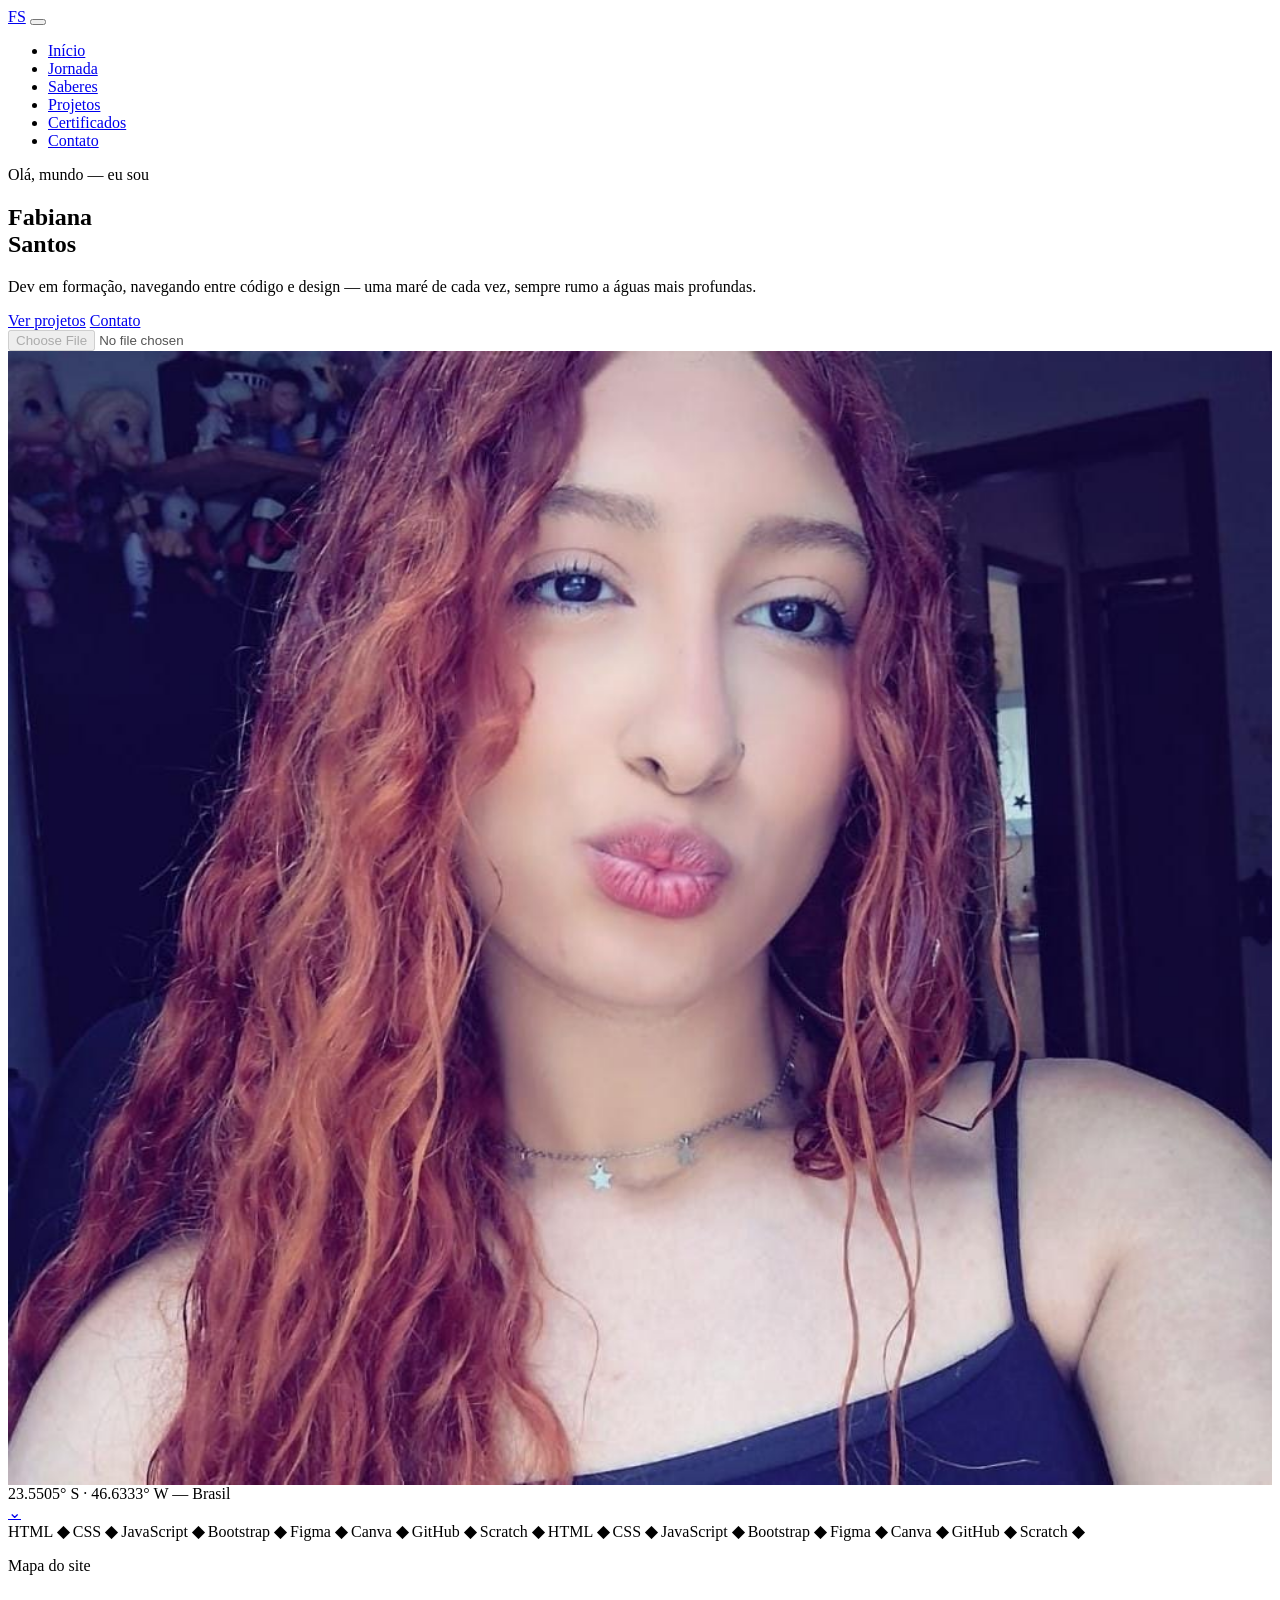
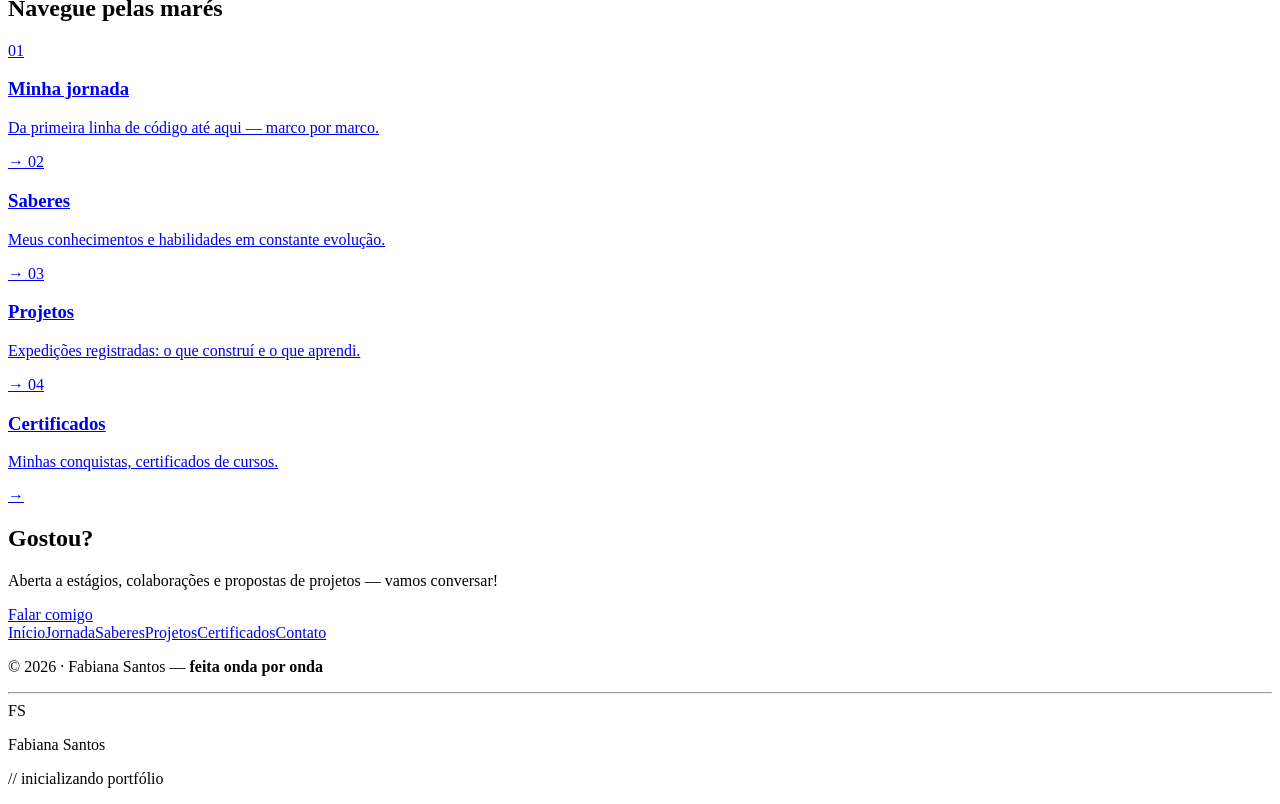
==== index.html @ b96bbedb "Add files via upload" ====
<!DOCTYPE html>
<html lang="pt-BR">
<head>
  <meta charset="UTF-8">
  <meta name="viewport" content="width=device-width, initial-scale=1, viewport-fit=cover">
  <title>Fabiana Santos · Portfólio</title>
  <meta name="description" content="Portfólio de Fabiana Santos — dev em formação navegando entre código e design.">
  <link rel="icon" href="data:image/svg+xml,%3Csvg xmlns='http://www.w3.org/2000/svg' viewBox='0 0 24 24'%3E%3Crect width='24' height='24' rx='6' fill='%2304081C'/%3E%3Ccircle cx='12' cy='12' r='6' fill='none' stroke='%2339D6FF' stroke-width='2'/%3E%3Ccircle cx='12' cy='12' r='2.5' fill='%237CF5D4'/%3E%3C/svg%3E">
  <link rel="preconnect" href="https://fonts.googleapis.com">
  <link rel="preconnect" href="https://fonts.gstatic.com" crossorigin>
  <link href="https://fonts.googleapis.com/css2?family=Syne:wght@700;800&family=Outfit:wght@300;400;500;600&family=Space+Mono:wght@400;700&display=swap" rel="stylesheet">
  <link rel="stylesheet" href="css/style.css">
</head>
<body>

<nav class="nav-fixa" aria-label="Principal">
  <a class="logo" href="index.html">FS</a>
  <button class="nav-toggle" aria-expanded="false" aria-label="Abrir ou fechar o menu"><span></span><span></span><span></span></button>
  <ul class="menu">
    <li><a href="index.html" class="ativo">Início</a></li>
    <li><a href="jornada.html">Jornada</a></li>
    <li><a href="saberes.html">Saberes</a></li>
    <li><a href="projetos.html">Projetos</a></li>
    <li><a href="certificados.html">Certificados</a></li>
    <li><a href="contato.html">Contato</a></li>
  </ul>
</nav>

<main>
  <section class="hero">
    <div class="hero-grid">
      <div class="hero-copy">
        <p class="kicker sobe" style="animation-delay:.1s">Olá, mundo — eu sou</p>
        <h1 class="sobe" style="animation-delay:.2s">Fabiana<br><span class="grad">Santos</span></h1>
        <p class="lede sobe" style="animation-delay:.35s">Dev em formação, navegando entre código e design — uma maré de cada vez, sempre rumo a águas mais profundas.</p>
        <div class="hero-acoes sobe" style="animation-delay:.5s">
          <a class="btn btn-solido" href="projetos.html">Ver projetos</a>
          <a class="btn btn-linha" href="contato.html">Contato</a>
        </div>
      </div>
      <figure class="foto-geo sobe" style="animation-delay:.3s;margin:0">
        <label class="photo foto-frame" style="cursor:default" aria-label="Foto da Fabiana Santos">
          <input type="file" accept="image/*">
          <img class="foto-inner" src="fotofabiana.jpeg" alt="Foto de Fabiana Santos" style="width:100%;height:100%;object-fit:cover;object-position:center 30%;border-radius:inherit;display:block">
        </label>
        <figcaption>23.5505° S · 46.6333° W — Brasil</figcaption>
      </figure>
    </div>
    <a class="cue" href="#rotas" aria-label="Descer">⌄</a>
  </section>

  <div class="ticker" aria-hidden="true">
    <div class="ticker-track">
      <span>HTML <b>◆</b> CSS <b>◆</b> JavaScript <b>◆</b> Bootstrap <b>◆</b> Figma <b>◆</b> Canva <b>◆</b> GitHub <b>◆</b> Scratch <b>◆</b></span>
      <span>HTML <b>◆</b> CSS <b>◆</b> JavaScript <b>◆</b> Bootstrap <b>◆</b> Figma <b>◆</b> Canva <b>◆</b> GitHub <b>◆</b> Scratch <b>◆</b></span>
    </div>
  </div>

  <section class="rotas wrap" id="rotas">
    <p class="kicker">Mapa do site</p>
    <h2>Navegue pelas <span class="grad">marés</span></h2>
    <div class="rotas-lista" data-stagger>
      <a class="rota" href="jornada.html">
        <span class="num">01</span>
        <span><h3>Minha jornada</h3><p>Da primeira linha de código até aqui — marco por marco.</p></span>
        <span class="seta">→</span>
      </a>
      <a class="rota" href="saberes.html">
        <span class="num">02</span>
        <span><h3>Saberes</h3><p>Meus conhecimentos e habilidades em constante evolução.</p></span>
        <span class="seta">→</span>
      </a>
      <a class="rota" href="projetos.html">
        <span class="num">03</span>
        <span><h3>Projetos</h3><p>Expedições registradas: o que construí e o que aprendi.</p></span>
        <span class="seta">→</span>
      </a>
      <a class="rota" href="certificados.html">
        <span class="num">04</span>
        <span><h3>Certificados</h3><p>Minhas conquistas, certificados de cursos.</p></span>
        <span class="seta">→</span>
      </a>
    </div>
  </section>

  <section class="wrap">
    <div class="cta-band reveal">
      <h2>Gostou?</h2>
      <p>Aberta a estágios, colaborações e propostas de projetos — vamos conversar!</p>
      <a class="btn btn-solido" href="contato.html">Falar comigo</a>
    </div>
  </section>
</main>

<footer class="rodape">
  <nav class="rodape-nav" aria-label="Rodapé">
    <a href="index.html">Início</a><a href="jornada.html">Jornada</a><a href="saberes.html">Saberes</a><a href="projetos.html">Projetos</a><a href="certificados.html">Certificados</a><a href="contato.html">Contato</a>
  </nav>
  <p class="creditos">© <span data-ano>2026</span> · Fabiana Santos — <b>feita onda por onda</b></p>
  <hr class="fio">
</footer>

<div class="splash" aria-hidden="true">
  <div class="splash-caixa">
    <div class="splash-ring">FS</div>
    <p class="splash-nome">Fabiana Santos</p>
    <p class="splash-sub">// inicializando portfólio</p>
  </div>
</div>

<script src="js/main.js"></script>
<script>
  /* Foto fixa no código: desliga o seletor de arquivo "clique para escolher" */
  document.querySelectorAll('.foto-frame input[type="file"]').forEach(function (inp) { inp.disabled = true; });
</script>
</body>
</html>
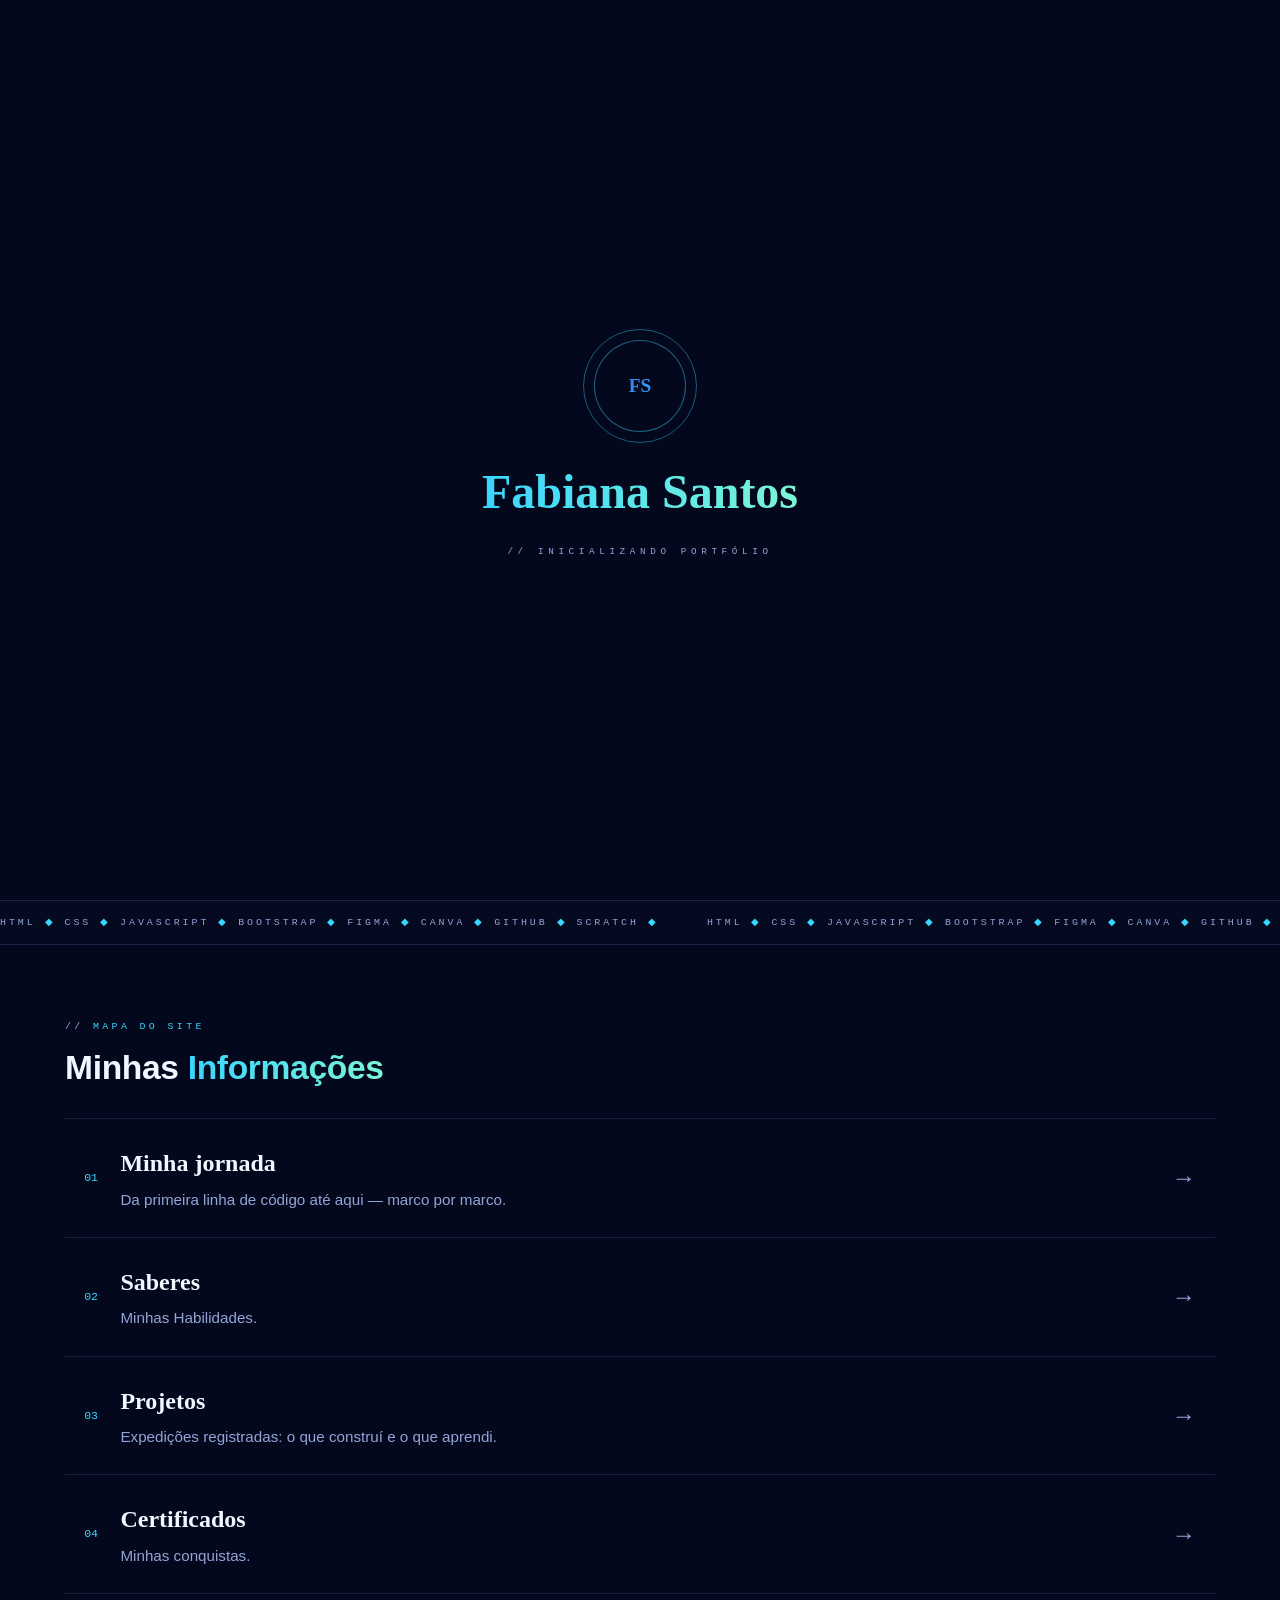
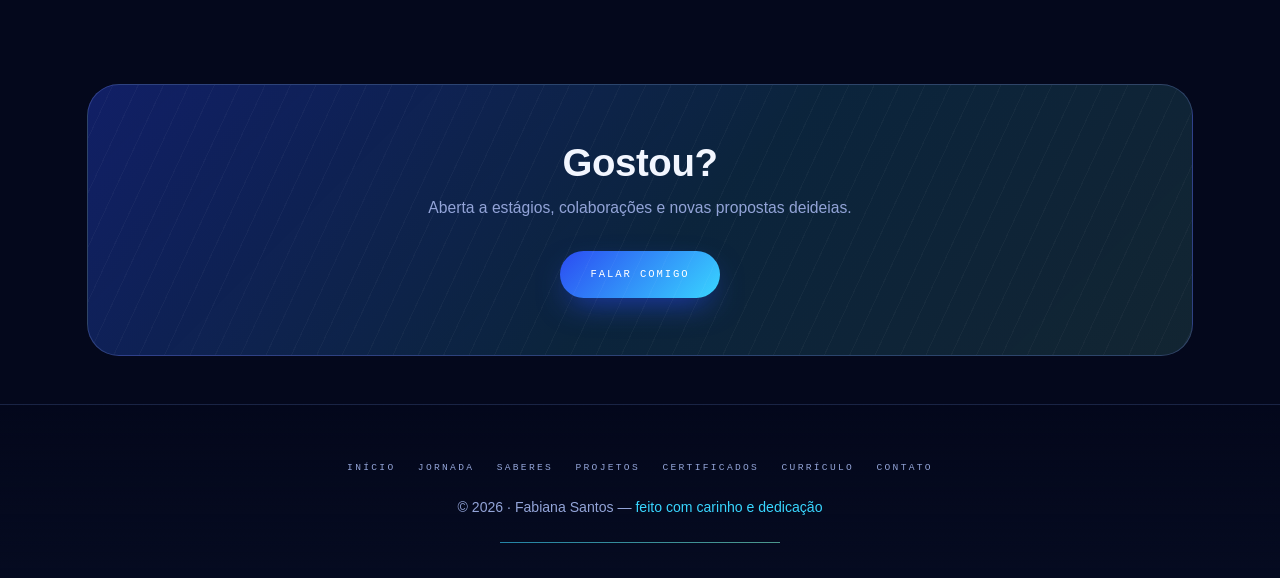
==== commit ba1b2c1d: "Add files via upload" ====
--- a/index.html
+++ b/index.html
@@ -22,6 +22,7 @@
     <li><a href="saberes.html">Saberes</a></li>
     <li><a href="projetos.html">Projetos</a></li>
     <li><a href="certificados.html">Certificados</a></li>
+    <li><a href="curriculo.html">Currículo</a></li>
     <li><a href="contato.html">Contato</a></li>
   </ul>
 </nav>
@@ -32,7 +33,7 @@
       <div class="hero-copy">
         <p class="kicker sobe" style="animation-delay:.1s">Olá, mundo — eu sou</p>
         <h1 class="sobe" style="animation-delay:.2s">Fabiana<br><span class="grad">Santos</span></h1>
-        <p class="lede sobe" style="animation-delay:.35s">Dev em formação, navegando entre código e design — uma maré de cada vez, sempre rumo a águas mais profundas.</p>
+        <p class="lede sobe" style="animation-delay:.35s">Dev em formação, explorando o universo do desenvolvimento web.</p>
         <div class="hero-acoes sobe" style="animation-delay:.5s">
           <a class="btn btn-solido" href="projetos.html">Ver projetos</a>
           <a class="btn btn-linha" href="contato.html">Contato</a>
@@ -58,7 +59,7 @@
 
   <section class="rotas wrap" id="rotas">
     <p class="kicker">Mapa do site</p>
-    <h2>Navegue pelas <span class="grad">marés</span></h2>
+    <h2>Minhas <span class="grad">Informações</span></h2>
     <div class="rotas-lista" data-stagger>
       <a class="rota" href="jornada.html">
         <span class="num">01</span>
@@ -67,7 +68,7 @@
       </a>
       <a class="rota" href="saberes.html">
         <span class="num">02</span>
-        <span><h3>Saberes</h3><p>Meus conhecimentos e habilidades em constante evolução.</p></span>
+        <span><h3>Saberes</h3><p>Minhas Habilidades.</p></span>
         <span class="seta">→</span>
       </a>
       <a class="rota" href="projetos.html">
@@ -77,7 +78,7 @@
       </a>
       <a class="rota" href="certificados.html">
         <span class="num">04</span>
-        <span><h3>Certificados</h3><p>Minhas conquistas, certificados de cursos.</p></span>
+        <span><h3>Certificados</h3><p>Minhas conquistas.</p></span>
         <span class="seta">→</span>
       </a>
     </div>
@@ -86,7 +87,7 @@
   <section class="wrap">
     <div class="cta-band reveal">
       <h2>Gostou?</h2>
-      <p>Aberta a estágios, colaborações e propostas de projetos — vamos conversar!</p>
+      <p>Aberta a estágios, colaborações e novas propostas deideias.</p>
       <a class="btn btn-solido" href="contato.html">Falar comigo</a>
     </div>
   </section>
@@ -94,9 +95,9 @@
 
 <footer class="rodape">
   <nav class="rodape-nav" aria-label="Rodapé">
-    <a href="index.html">Início</a><a href="jornada.html">Jornada</a><a href="saberes.html">Saberes</a><a href="projetos.html">Projetos</a><a href="certificados.html">Certificados</a><a href="contato.html">Contato</a>
+    <a href="index.html">Início</a><a href="jornada.html">Jornada</a><a href="saberes.html">Saberes</a><a href="projetos.html">Projetos</a><a href="certificados.html">Certificados</a><a href="curriculo.html">Currículo</a><a href="contato.html">Contato</a>
   </nav>
-  <p class="creditos">© <span data-ano>2026</span> · Fabiana Santos — <b>feita onda por onda</b></p>
+  <p class="creditos">© <span data-ano>2026</span> · Fabiana Santos — <b>feito com carinho e dedicação</b></p>
   <hr class="fio">
 </footer>
 
--- a/css/style.css
+++ b/css/style.css
@@ -0,0 +1,280 @@
+/* ==========================================================================
+   FABIANA SANTOS · MARÉ — Ocean Neon (final)
+   Syne (display) · Outfit (texto) · Space Mono (código/etiquetas)
+   ========================================================================== */
+:root{
+  --noite:#04081C; --noite2:#070D28;
+  --royal:#2B4BF2; --ciano:#39D6FF; --menta:#7CF5D4; --violeta:#8B7CFF;
+  --perola:#F2F6FF; --muted:#93A4D8;
+  --glass:rgba(13,22,54,.55); --borda:rgba(140,165,255,.16);
+  --grad:linear-gradient(90deg,#39D6FF,#7CF5D4);
+  --grad2:linear-gradient(135deg,#2B4BF2,#39D6FF);
+  --sombra:0 30px 70px -25px rgba(0,0,0,.8);
+  --mono:'Space Mono',monospace;
+}
+*,*::before,*::after{box-sizing:border-box}
+html{scroll-behavior:smooth}
+body{
+  margin:0;min-height:100vh;display:flex;flex-direction:column;
+  color:var(--perola);background:var(--noite);
+  font-family:'Outfit',sans-serif;font-size:1rem;line-height:1.72;
+  overflow-x:hidden;
+}
+body::before,body::after{content:"";position:fixed;inset:-30%;z-index:0;pointer-events:none;border-radius:50%;filter:blur(130px)}
+body::before{width:60vw;height:60vw;top:-20vw;left:-15vw;background:radial-gradient(circle,rgba(43,75,242,.34),transparent 65%);animation:deriva1 24s ease-in-out infinite alternate}
+body::after{width:55vw;height:55vw;bottom:-18vw;right:-12vw;background:radial-gradient(circle,rgba(57,214,232,.16),transparent 65%);animation:deriva2 30s ease-in-out infinite alternate}
+@keyframes deriva1{to{transform:translate(9vw,7vh) scale(1.15)}}
+@keyframes deriva2{to{transform:translate(-8vw,-6vh) scale(1.1)}}
+main{flex:1;position:relative;z-index:2}
+h1,h2{font-family:'Syne',sans-serif;font-weight:800;line-height:1.08;letter-spacing:-.01em;color:var(--perola);margin:0}
+a{color:inherit}
+img{max-width:100%}
+::selection{background:rgba(57,214,255,.4);color:#fff}
+::-webkit-scrollbar{width:10px}
+::-webkit-scrollbar-track{background:var(--noite)}
+::-webkit-scrollbar-thumb{background:#1B2C63;border-radius:8px}
+::-webkit-scrollbar-thumb:hover{background:var(--ciano)}
+:focus-visible{outline:2px solid var(--ciano);outline-offset:3px;border-radius:4px}
+[contenteditable]{border-bottom:1px dashed transparent;border-radius:2px;transition:.25s}
+[contenteditable]:hover{background:rgba(57,214,255,.07);border-bottom-color:rgba(57,214,255,.4)}
+[contenteditable]:focus{outline:none;background:rgba(57,214,255,.06);border-bottom-color:var(--ciano)}
+.wrap{width:min(1150px,100%);margin:0 auto;padding:0 1.4rem}
+.grad{background:var(--grad);-webkit-background-clip:text;background-clip:text;color:transparent}
+.kicker{font-family:var(--mono);font-size:.62rem;letter-spacing:.34em;text-transform:uppercase;color:var(--ciano);margin:0 0 .9rem}
+.kicker::before{content:"// ";color:var(--muted)}
+
+/* ---------- pílula de navegação ---------- */
+.nav-fixa{position:fixed;top:14px;left:50%;transform:translateX(-50%);z-index:90;display:flex;align-items:center;gap:.35rem;padding:.4rem .5rem .4rem .55rem;background:rgba(6,12,34,.72);backdrop-filter:blur(18px);-webkit-backdrop-filter:blur(18px);border:1px solid var(--borda);border-radius:999px;box-shadow:var(--sombra);max-width:calc(100vw - 24px)}
+.logo{display:grid;place-items:center;width:36px;height:36px;border-radius:50%;background:var(--grad2);color:#fff;font-family:'Syne';font-weight:800;font-size:.8rem;text-decoration:none;flex:none;box-shadow:0 0 18px rgba(57,214,255,.45)}
+.menu{display:flex;gap:.15rem;list-style:none;margin:0;padding:0}
+.menu a{display:block;padding:.5rem .85rem;border-radius:999px;font-family:var(--mono);font-size:.6rem;letter-spacing:.12em;text-transform:uppercase;color:var(--muted);text-decoration:none;transition:.25s;white-space:nowrap}
+.menu a:hover{color:var(--perola);background:rgba(255,255,255,.06)}
+.menu a.ativo{color:#03142E;background:var(--grad);font-weight:700}
+.nav-toggle{display:none;width:36px;height:36px;border:0;border-radius:50%;background:rgba(255,255,255,.07);cursor:pointer;place-items:center;flex:none}
+.nav-toggle span{display:block;width:16px;height:2px;background:var(--perola);margin:2.5px 0;border-radius:2px;transition:.3s}
+.nav-fixa.aberto .nav-toggle span:nth-child(1){transform:translateY(4.5px) rotate(45deg)}
+.nav-fixa.aberto .nav-toggle span:nth-child(2){opacity:0}
+.nav-fixa.aberto .nav-toggle span:nth-child(3){transform:translateY(-4.5px) rotate(-45deg)}
+
+/* ---------- botões ---------- */
+.btn{display:inline-block;padding:.9rem 1.9rem;border-radius:999px;font-family:var(--mono);font-size:.66rem;letter-spacing:.18em;text-transform:uppercase;text-decoration:none;cursor:pointer;transition:.3s;border:0}
+.btn-solido{background:var(--grad2);color:#fff;box-shadow:0 12px 32px -10px rgba(43,75,242,.75)}
+.btn-solido:hover{transform:translateY(-3px);box-shadow:0 18px 42px -10px rgba(57,214,255,.55)}
+.btn-linha{border:1px solid rgba(57,214,255,.55);color:var(--ciano);background:rgba(57,214,255,.05)}
+.btn-linha:hover{background:rgba(57,214,255,.13);transform:translateY(-3px);box-shadow:0 0 30px rgba(57,214,255,.3)}
+
+/* ---------- hero ---------- */
+.hero{position:relative;min-height:100vh;display:grid;place-items:center;padding:7.5rem 1.4rem 3rem;overflow:hidden}
+.hero-grid{display:grid;grid-template-columns:1.15fr .85fr;gap:3rem;align-items:center;width:min(1150px,100%)}
+.hero h1{font-size:clamp(2.3rem,5.5vw,4rem);text-transform:uppercase}
+.hero .lede{color:var(--muted);font-size:1.05rem;max-width:30rem;margin:1.1rem 0 2rem}
+.hero-acoes{display:flex;gap:.9rem;flex-wrap:wrap}
+.cue{position:absolute;left:50%;bottom:1.4rem;transform:translateX(-50%);color:var(--ciano);opacity:.7;animation:acena 2.2s ease-in-out infinite;text-decoration:none;font-size:1.3rem}
+@keyframes acena{50%{transform:translate(-50%,8px)}}
+.sobe{animation:sobeHero .9s cubic-bezier(.2,.8,.2,1) backwards}
+@keyframes sobeHero{from{opacity:0;transform:translateY(28px)}}
+.foto-geo{position:relative;justify-self:center;width:min(330px,76vw)}
+.foto-frame{position:relative;display:block;width:100%;aspect-ratio:4/5;border-radius:34px;padding:3px;overflow:hidden;cursor:pointer;background:linear-gradient(135deg,rgba(57,214,255,.55),rgba(139,124,255,.45),rgba(124,245,212,.55))}
+.foto-frame::before{content:"";position:absolute;inset:-120%;background:conic-gradient(from 0deg,transparent 0 38%,#39D6FF 48%,#7CF5D4 52%,transparent 62% 100%);animation:gira 5.5s linear infinite}
+@keyframes gira{to{transform:rotate(360deg)}}
+.foto-inner{position:relative;z-index:1;width:100%;height:100%;border-radius:31px;background:#0A1640;display:grid;place-items:center;overflow:hidden;color:var(--muted);font-style:italic;text-align:center;padding:1rem;font-size:.95rem}
+.foto-inner img{position:absolute;inset:0;width:100%;height:100%;object-fit:cover}
+.foto-geo figcaption{position:absolute;left:50%;bottom:-2.1rem;transform:translateX(-50%);font-family:var(--mono);font-size:.55rem;letter-spacing:.28em;color:var(--muted);white-space:nowrap}
+.foto-geo::before{content:"";position:absolute;inset:-26px;border-radius:44px;border:1px dashed rgba(140,165,255,.25);pointer-events:none;animation:gira 40s linear infinite}
+
+/* ---------- letreiro ---------- */
+.ticker{border-block:1px solid var(--borda);background:rgba(8,14,38,.55);overflow:hidden;padding:.8rem 0;position:relative;z-index:2}
+.ticker-track{display:flex;gap:3rem;width:max-content;animation:rola 28s linear infinite;font-family:var(--mono);font-size:.62rem;letter-spacing:.3em;text-transform:uppercase;color:var(--muted)}
+.ticker-track b{color:var(--ciano);font-weight:400}
+@keyframes rola{to{transform:translateX(-50%)}}
+
+/* ---------- rotas (lista da home) ---------- */
+.rotas{padding:4.6rem 0 2.6rem}
+.rotas h2{font-size:clamp(1.5rem,3.4vw,2.1rem);margin-bottom:2rem}
+.rota{display:grid;grid-template-columns:auto 1fr auto;gap:1.4rem;align-items:center;padding:1.5rem 1.2rem;border-top:1px solid var(--borda);text-decoration:none;transition:.3s;position:relative}
+.rota:last-of-type{border-bottom:1px solid var(--borda)}
+.rota .num{font-family:var(--mono);color:var(--ciano);font-size:.72rem}
+.rota h3{font-family:'Syne';font-weight:700;font-size:clamp(1.1rem,2.4vw,1.5rem);margin:0;transition:.3s}
+.rota p{margin:.15rem 0 0;color:var(--muted);font-size:.95rem}
+.rota .seta{font-size:1.5rem;color:var(--muted);transition:.3s}
+.rota:hover{background:rgba(57,214,255,.05);padding-left:1.9rem;border-radius:16px}
+.rota:hover h3{background:var(--grad);-webkit-background-clip:text;background-clip:text;color:transparent}
+.rota:hover .seta{color:var(--ciano);transform:translateX(8px)}
+
+/* ---------- CTA ---------- */
+.cta-band{margin:3rem auto;position:relative;overflow:hidden;border-radius:32px;padding:3.6rem 2rem;text-align:center;background:linear-gradient(135deg,rgba(43,75,242,.35),rgba(57,214,255,.14) 55%,rgba(124,245,212,.12));border:1px solid rgba(140,165,255,.25)}
+.cta-band::before{content:"";position:absolute;inset:0;background:repeating-linear-gradient(115deg,transparent 0 22px,rgba(255,255,255,.03) 22px 23px)}
+.cta-band h2{font-size:clamp(1.6rem,3.8vw,2.4rem);position:relative}
+.cta-band p{color:var(--muted);position:relative;margin:.7rem 0 1.8rem;font-size:.98rem}
+
+/* ---------- rodapé ---------- */
+.rodape{position:relative;z-index:2;padding:3.4rem 1.2rem 2.2rem;text-align:center;border-top:1px solid var(--borda);background:linear-gradient(180deg,transparent,rgba(6,12,34,.8))}
+.rodape-nav{display:flex;gap:1.4rem;justify-content:center;flex-wrap:wrap;margin-bottom:1.2rem}
+.rodape-nav a{font-family:var(--mono);font-size:.6rem;letter-spacing:.24em;text-transform:uppercase;color:var(--muted);text-decoration:none;transition:.25s}
+.rodape-nav a:hover{color:var(--ciano)}
+.creditos{margin:0;color:var(--muted);font-size:.88rem}
+.creditos b{color:var(--ciano);font-weight:400}
+.fio{height:1px;max-width:280px;margin:1.4rem auto 0;border:0;background:var(--grad);opacity:.6}
+
+/* ---------- cabeçalho de página ---------- */
+.cab{position:relative;text-align:center;padding:8rem 1.4rem 3rem;overflow:hidden}
+.num-fantasma{position:absolute;left:50%;top:52%;transform:translate(-50%,-50%);font-family:'Syne';font-weight:800;font-size:clamp(7rem,20vw,15rem);line-height:1;color:transparent;-webkit-text-stroke:1.5px rgba(57,214,255,.13);pointer-events:none;user-select:none}
+.cab h1{position:relative;font-size:clamp(2rem,5vw,3.2rem);text-transform:uppercase}
+.cab .sub{position:relative;color:var(--muted);max-width:34rem;margin:.9rem auto 0;font-size:1.02rem}
+.ondas{display:block;width:100%;height:60px;margin-top:2rem;opacity:.9}
+
+/* ---------- revelação ---------- */
+.reveal{opacity:0;transform:translateY(24px);transition:opacity .8s ease,transform .8s ease}
+.reveal.in{opacity:1;transform:none}
+[data-stagger]>*{opacity:0;transform:translateY(26px);transition:opacity .7s ease,transform .7s ease}
+[data-stagger]>.in{opacity:1;transform:none}
+
+/* ---------- jornada: zigue-zague ---------- */
+.trilha{position:relative;max-width:920px;margin:3rem auto 1rem;padding:0}
+.trilha::before{content:"";position:absolute;left:50%;top:0;bottom:0;width:2px;transform:translateX(-50%);background:linear-gradient(180deg,var(--ciano),var(--violeta),var(--menta));opacity:.55;border-radius:2px}
+.marco{position:relative;width:calc(50% - 2.8rem);margin-bottom:2.2rem;background:var(--glass);backdrop-filter:blur(14px);-webkit-backdrop-filter:blur(14px);border:1px solid var(--borda);border-radius:20px;padding:1.4rem 1.5rem;transition:.3s}
+.marco:nth-child(odd){margin-right:auto}
+.marco:nth-child(even){margin-left:auto}
+.marco::after{content:"";position:absolute;top:1.6rem;width:13px;height:13px;border-radius:50%;background:var(--grad);box-shadow:0 0 16px rgba(57,214,255,.8)}
+.marco:nth-child(odd)::after{right:calc(-2.8rem - 6.5px)}
+.marco:nth-child(even)::after{left:calc(-2.8rem - 6.5px)}
+.marco .tag{font-family:var(--mono);font-size:.56rem;letter-spacing:.26em;text-transform:uppercase;color:var(--ciano)}
+.marco h3{font-family:'Syne';font-weight:700;font-size:1rem;margin:.4rem 0 .35rem}
+.marco p{margin:0;color:var(--muted);font-size:.96rem}
+.marco:hover{transform:translateY(-5px);border-color:rgba(57,214,255,.45);box-shadow:0 20px 44px -18px rgba(57,214,255,.3)}
+
+/* ---------- saberes: bento ---------- */
+.bento{display:grid;grid-template-columns:repeat(4,1fr);gap:1.1rem;margin-top:2.8rem}
+.b-tile{position:relative;background:var(--glass);backdrop-filter:blur(14px);-webkit-backdrop-filter:blur(14px);border:1px solid var(--borda);border-radius:22px;padding:1.3rem;overflow:hidden;transition:.3s}
+.b-grande{grid-column:span 2;grid-row:span 2}
+.b-tile .tag{font-family:var(--mono);font-size:.54rem;letter-spacing:.26em;text-transform:uppercase;color:var(--ciano)}
+.b-tile h3{font-family:'Syne';font-weight:700;font-size:1rem;margin:.45rem 0 .1rem}
+.b-tile small{color:var(--muted);font-style:italic;font-size:.9rem}
+.barra{height:6px;border-radius:6px;background:rgba(255,255,255,.08);overflow:hidden;margin-top:1rem}
+.barra i{display:block;height:100%;width:0;border-radius:6px;background:var(--grad);box-shadow:0 0 12px rgba(57,214,255,.55);transition:width 1.1s .35s cubic-bezier(.2,.8,.2,1)}
+.b-tile.in .barra i{width:var(--n,60%)}
+.b-tile:hover{transform:translateY(-6px);border-color:rgba(57,214,255,.5);box-shadow:0 22px 46px -18px rgba(57,214,255,.35)}
+.codigo{font-family:var(--mono);font-size:.72rem;line-height:1.8;color:#BFE9FF;background:rgba(2,8,26,.65);border:1px solid var(--borda);border-radius:14px;padding:1rem 1.1rem;margin-top:1.1rem;white-space:pre-wrap}
+.codigo .k{color:var(--violeta)}
+.codigo .s{color:var(--menta)}
+.caret{display:inline-block;width:9px;height:1em;background:var(--ciano);vertical-align:-2px;animation:blink 1.1s steps(1) infinite}
+@keyframes blink{50%{opacity:0}}
+.nota-bento{grid-column:1/-1;text-align:center;font-style:italic;color:var(--muted);border:1px dashed rgba(57,214,255,.4);border-radius:18px;padding:1.1rem;background:rgba(8,14,38,.5);font-size:.95rem;margin:0}
+
+/* ---------- projetos ---------- */
+.obras{display:grid;grid-template-columns:repeat(auto-fit,minmax(320px,1fr));gap:1.7rem;margin-top:2.8rem}
+.obra{display:flex;flex-direction:column;background:var(--glass);backdrop-filter:blur(14px);-webkit-backdrop-filter:blur(14px);border:1px solid var(--borda);border-radius:26px;overflow:hidden;transition:.35s}
+.obra-topo{display:flex;align-items:center;gap:.8rem;padding:.95rem 1.2rem;border-bottom:1px solid var(--borda)}
+.obra-topo .id{font-family:var(--mono);font-size:.6rem;letter-spacing:.24em;color:var(--ciano)}
+.pill{margin-left:auto;display:inline-flex;align-items:center;gap:.45rem;font-family:var(--mono);font-size:.52rem;letter-spacing:.2em;text-transform:uppercase;padding:.3rem .75rem;border-radius:999px;border:1px solid rgba(124,245,212,.5);color:var(--menta)}
+.pill i{width:7px;height:7px;border-radius:50%;background:var(--menta);box-shadow:0 0 10px rgba(124,245,212,.8)}
+.pill.curso{border-color:rgba(57,214,255,.55);color:var(--ciano)}
+.pill.curso i{background:var(--ciano);box-shadow:0 0 10px rgba(57,214,255,.8);animation:blink 1.6s steps(1) infinite}
+.obra .photo{aspect-ratio:16/9;border-radius:0}
+.obra-corpo{padding:1.3rem 1.4rem 1.4rem;display:flex;flex-direction:column;flex:1}
+.obra h3{font-family:'Syne';font-weight:700;font-size:1.05rem;margin:.1rem 0 .35rem}
+.obra p{margin:0 0 1rem;color:var(--muted);flex:1;font-size:.96rem}
+.tags{display:flex;gap:.5rem;flex-wrap:wrap;margin-bottom:1.1rem}
+.tags span{font-family:var(--mono);font-size:.58rem;letter-spacing:.1em;color:var(--muted);border:1px solid var(--borda);border-radius:999px;padding:.28rem .8rem}
+.obra-link{align-self:flex-start;font-family:var(--mono);font-size:.62rem;letter-spacing:.22em;text-transform:uppercase;text-decoration:none;color:var(--ciano);border-bottom:1px solid rgba(57,214,255,.5);padding-bottom:3px;transition:.25s}
+.obra-link:hover{color:var(--menta);border-color:var(--menta)}
+.obra:hover{transform:translateY(-8px);border-color:rgba(57,214,255,.45);box-shadow:0 30px 60px -20px rgba(0,0,0,.8),0 0 40px rgba(57,214,255,.15)}
+
+/* ---------- fotos: mosaico ---------- */
+.mosaico{display:grid;grid-template-columns:repeat(3,1fr);gap:1.1rem;margin-top:2.8rem}
+.photo{position:relative;display:grid;place-items:center;cursor:pointer;overflow:hidden;background:#0A1640;border:1px solid var(--borda);color:var(--muted);font-style:italic;text-align:center;font-size:.92rem;transition:.3s}
+.photo input{display:none}
+.photo img{position:absolute;inset:0;width:100%;height:100%;object-fit:cover;transition:transform .5s ease}
+.photo span{position:relative;z-index:1;padding:1rem}
+.photo:hover{border-color:rgba(57,214,255,.55);box-shadow:0 0 34px rgba(57,214,255,.25)}
+.photo:hover img{transform:scale(1.06)}
+.mosaico .photo{aspect-ratio:1;border-radius:22px}
+.mosaico .largo{grid-column:span 2}
+
+/* ---------- contato ---------- */
+.contato-grid{display:grid;grid-template-columns:1fr 1fr;gap:2.8rem;align-items:start;margin-top:2.8rem}
+.contato-grid h2{font-size:clamp(1.6rem,3.6vw,2.3rem);text-transform:uppercase}
+.contato-grid .txt{color:var(--muted);margin:.9rem 0 1.8rem;font-size:.98rem}
+.chips{display:grid;gap:.85rem}
+.chip{display:flex;justify-content:space-between;align-items:center;gap:1rem;padding:1rem 1.2rem;border:1px solid var(--borda);border-radius:18px;background:var(--glass);backdrop-filter:blur(12px);text-decoration:none;font-family:var(--mono);font-size:.66rem;letter-spacing:.12em;text-transform:uppercase;color:var(--perola);transition:.3s}
+.chip .seta{color:var(--ciano);transition:.3s}
+.chip:hover{border-color:rgba(57,214,255,.5);transform:translateX(8px);box-shadow:0 0 26px rgba(57,214,255,.18)}
+.form-card{background:var(--glass);backdrop-filter:blur(16px);-webkit-backdrop-filter:blur(16px);border:1px solid var(--borda);border-radius:26px;overflow:hidden;position:relative}
+.form-topo{display:flex;align-items:center;gap:.5rem;padding:.95rem 1.2rem;border-bottom:1px solid var(--borda);background:rgba(4,8,28,.5)}
+.form-topo i{width:10px;height:10px;border-radius:50%;background:rgba(147,164,216,.35)}
+.form-topo i:first-child{background:var(--ciano);box-shadow:0 0 10px rgba(57,214,255,.7)}
+.form-topo i:nth-child(2){background:var(--violeta)}
+.form-topo b{margin-left:.6rem;font-family:var(--mono);font-weight:400;font-size:.54rem;letter-spacing:.3em;text-transform:uppercase;color:var(--muted)}
+.form-card form{display:grid;gap:1.1rem;padding:1.5rem 1.4rem}
+.campo{display:grid;gap:.45rem}
+.campo label{font-family:var(--mono);font-size:.56rem;letter-spacing:.3em;text-transform:uppercase;color:var(--ciano)}
+.campo input,.campo textarea{width:100%;padding:.85rem 1rem;background:rgba(2,8,26,.6);border:1px solid var(--borda);border-radius:14px;color:var(--perola);font:inherit;font-size:.95rem}
+.campo input::placeholder,.campo textarea::placeholder{color:rgba(147,164,216,.5);font-style:italic}
+.campo input:focus,.campo textarea:focus{outline:none;border-color:var(--ciano);box-shadow:0 0 0 3px rgba(57,214,255,.15)}
+.campo textarea{min-height:125px;resize:vertical}
+form .btn{justify-self:center}
+.form-nota{margin:0;font-size:.88rem;font-style:italic;color:var(--muted);text-align:center}
+.form-card.enviando::after{content:"";position:absolute;left:50%;top:50%;width:60px;height:60px;margin:-30px;border-radius:50%;border:2px solid var(--ciano);animation:pingConsole 1s ease-out 2;pointer-events:none}
+@keyframes pingConsole{from{transform:scale(.3);opacity:1}to{transform:scale(7);opacity:0}}
+
+/* ---------- cursor água-viva ---------- */
+.agua-viva{position:fixed;left:0;top:0;width:46px;height:56px;margin:-24px 0 0 -23px;z-index:2147483647;pointer-events:none;opacity:0;transition:opacity .25s;will-change:transform}
+.agua-viva.on{opacity:1}
+.agua-viva svg{width:100%;height:100%;display:block;overflow:visible;filter:drop-shadow(0 0 9px rgba(57,214,255,.55));transition:transform .18s ease}
+.agua-viva .sino{transform-origin:20px 16px;animation:sinoPulsa 2.6s ease-in-out infinite}
+@keyframes sinoPulsa{50%{transform:scale(1.09)}}
+.agua-viva .tentaculos path{stroke-dasharray:22;animation:tentaOnda 2.8s ease-in-out infinite}
+.agua-viva .tentaculos path:nth-child(2){animation-delay:-.9s}
+.agua-viva .tentaculos path:nth-child(3){animation-delay:-1.7s}
+@keyframes tentaOnda{50%{stroke-dashoffset:11}}
+.agua-viva.brilho svg{transform:scale(1.35);filter:drop-shadow(0 0 18px rgba(124,245,212,.95))}
+.agua-viva.campo{opacity:.15}
+.onda-agua{position:fixed;z-index:2147483646;width:14px;height:14px;margin:-7px;border-radius:50%;border:2px solid var(--ciano);pointer-events:none;animation:ondaAgua .8s ease-out forwards}
+@keyframes ondaAgua{to{transform:scale(7);opacity:0}}
+body.cursor-agua-on,body.cursor-agua-on *{cursor:none!important}
+body.cursor-agua-on input,body.cursor-agua-on textarea,body.cursor-agua-on [contenteditable]{cursor:text!important}
+
+/* ---------- splash · véu · HUD ---------- */
+html.sem-rolagem{overflow:hidden}
+.splash{position:fixed;inset:0;z-index:2147483000;display:grid;place-items:center;background:var(--noite);opacity:0;pointer-events:none;transition:opacity .55s}
+.splash.on{opacity:1;pointer-events:all}
+.splash-caixa{text-align:center}
+.splash-ring{width:92px;height:92px;margin:0 auto 1.2rem;border:1px solid rgba(57,214,255,.45);border-radius:50%;display:grid;place-items:center;font-family:'Syne';font-weight:800;font-size:1.2rem;background:var(--grad2);-webkit-background-clip:text;background-clip:text;color:transparent;position:relative;animation:sobeHero .8s .1s backwards}
+.splash-ring::after{content:"";position:absolute;inset:-12px;border-radius:50%;border:1px solid rgba(57,214,255,.4);animation:pingConsole 1.6s ease-out infinite}
+.splash-nome{font-family:'Syne';font-weight:800;font-size:clamp(1.9rem,6vw,3rem);margin:0;background:var(--grad);-webkit-background-clip:text;background-clip:text;color:transparent;animation:sobeHero .8s .25s backwards}
+.splash-sub{font-family:var(--mono);font-size:.58rem;letter-spacing:.5em;text-transform:uppercase;color:var(--muted);margin:.7rem 0 0;animation:sobeHero .8s .4s backwards}
+.veu{position:fixed;inset:0;z-index:2147482900;background:linear-gradient(120deg,#04081C,#0B1C4E 45%,#04081C);opacity:0;pointer-events:none;transition:opacity .45s ease}
+.veu.on{opacity:1;pointer-events:all}
+.progresso{position:fixed;top:0;left:0;height:3px;width:0;z-index:2147480000;background:var(--grad);box-shadow:0 0 12px rgba(57,214,255,.7);pointer-events:none}
+.subir{position:fixed;right:18px;bottom:18px;z-index:80;width:46px;height:46px;border-radius:50%;border:1px solid rgba(57,214,255,.4);background:rgba(6,12,34,.8);backdrop-filter:blur(8px);color:var(--ciano);font-size:1.05rem;cursor:pointer;opacity:0;transform:translateY(12px);transition:.3s}
+.subir.visto{opacity:1;transform:none}
+.subir:hover{box-shadow:0 0 20px rgba(57,214,255,.5);border-color:var(--ciano)}
+
+/* ---------- responsivo ---------- */
+@media (max-width:900px){
+  .nav-toggle{display:grid}
+  .menu{display:none;position:absolute;top:calc(100% + 10px);left:0;right:0;flex-direction:column;background:rgba(6,12,34,.97);border:1px solid var(--borda);border-radius:22px;padding:.6rem;box-shadow:var(--sombra)}
+  .menu a{padding:.85rem 1.1rem;border-radius:14px}
+  .menu a.ativo{border-radius:14px}
+  .nav-fixa.aberto .menu{display:flex}
+  .hero-grid{grid-template-columns:1fr;text-align:center;gap:3.6rem}
+  .hero .lede{margin-inline:auto}
+  .hero-acoes{justify-content:center}
+  .trilha::before{left:14px;transform:none}
+  .marco{width:auto;margin-left:2.8rem!important;margin-right:0!important}
+  .marco::after{left:-2.8rem!important;right:auto!important;margin-left:-6.5px}
+  .bento{grid-template-columns:repeat(2,1fr)}
+  .b-grande{grid-column:span 2}
+  .contato-grid{grid-template-columns:1fr}
+  .mosaico{grid-template-columns:repeat(2,1fr)}
+}
+@media (max-width:560px){
+  .bento{grid-template-columns:1fr}
+  .b-grande{grid-column:span 1}
+  .mosaico .largo{grid-column:span 2}
+}
+@media (prefers-reduced-motion:reduce){
+  *,*::before,*::after{animation:none!important;transition:none!important}
+  .reveal,[data-stagger]>*{opacity:1;transform:none}
+  .splash,.veu,#particulas{display:none!important}
+}
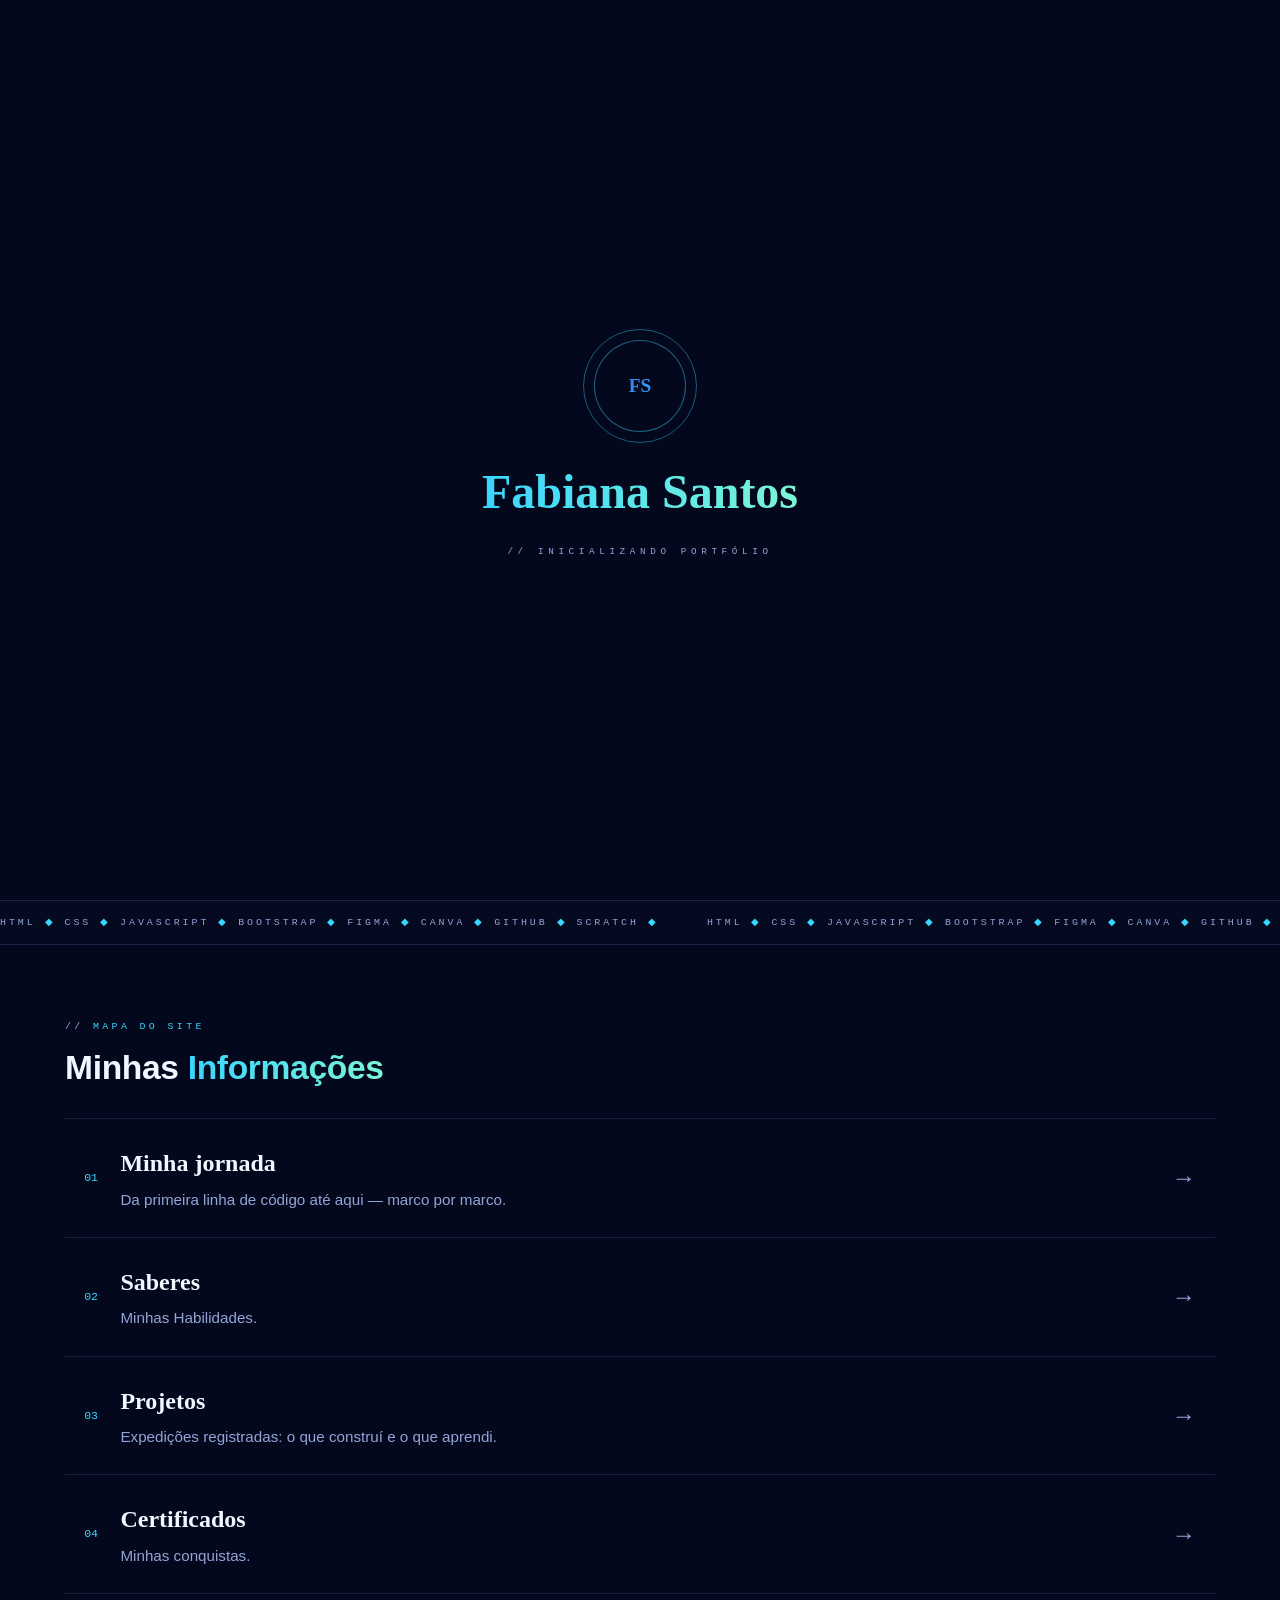
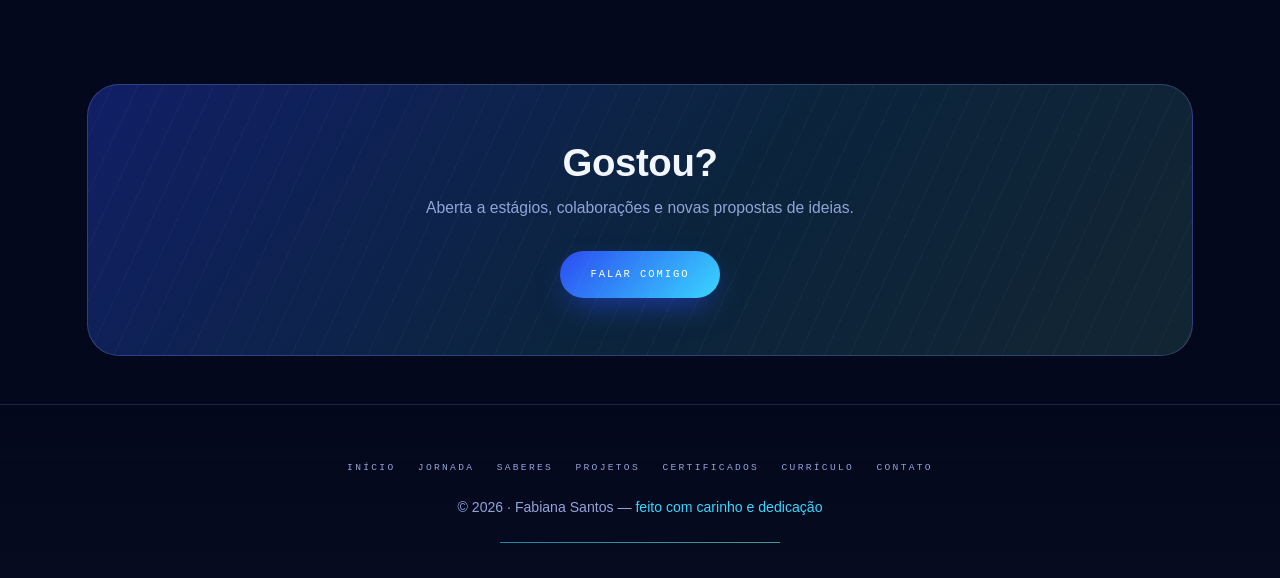
==== commit 563204c7: "Fix HTML encoding issues in index.html" ====
--- a/index.html
+++ b/index.html
@@ -87,7 +87,7 @@
   <section class="wrap">
     <div class="cta-band reveal">
       <h2>Gostou?</h2>
-      <p>Aberta a estágios, colaborações e novas propostas deideias.</p>
+      <p>Aberta a estágios, colaborações e novas propostas de ideias.</p>
       <a class="btn btn-solido" href="contato.html">Falar comigo</a>
     </div>
   </section>
